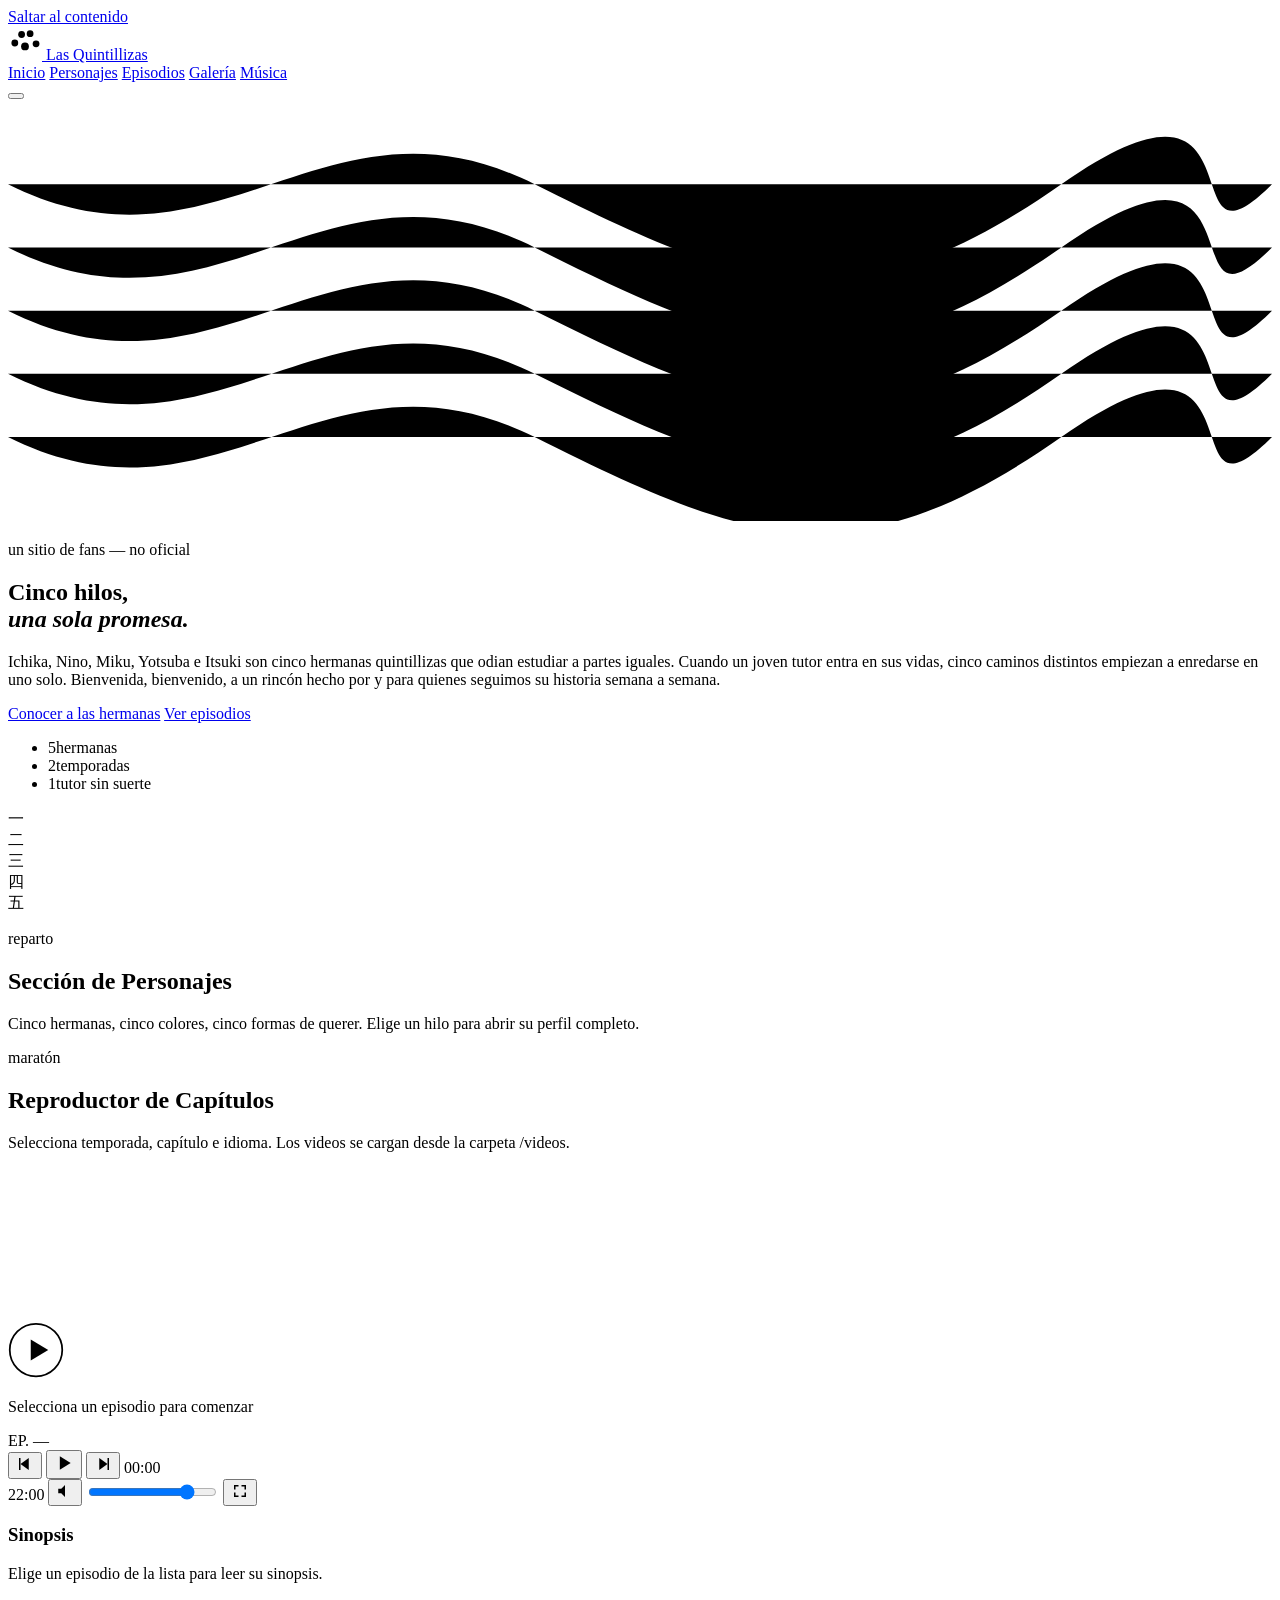
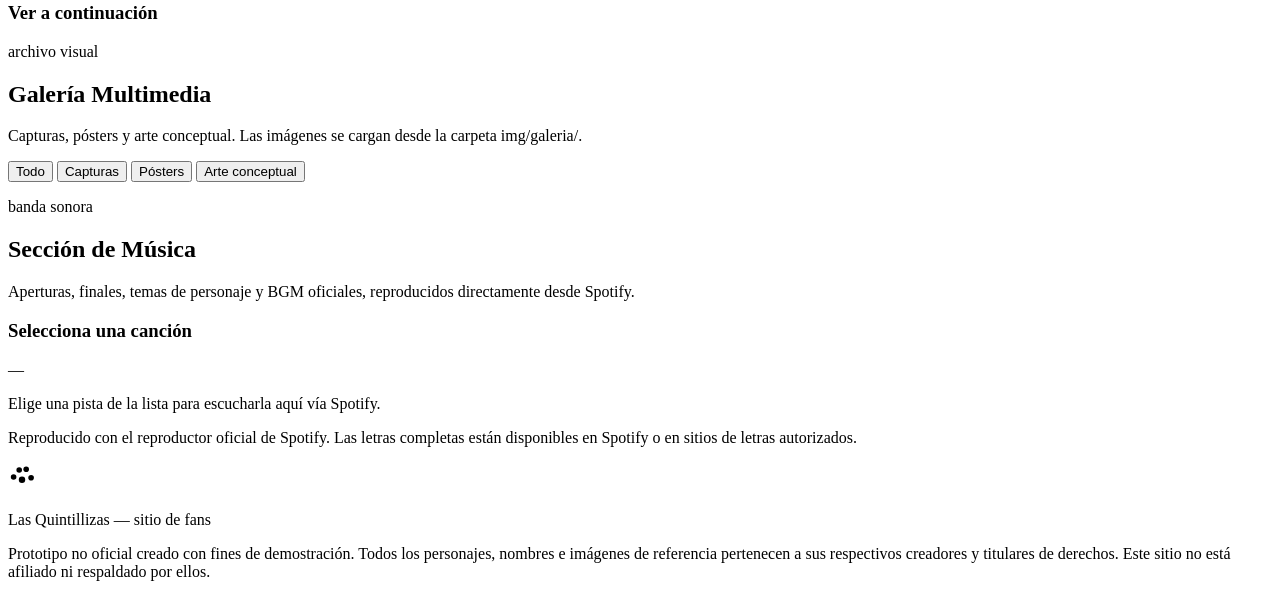
==== Index.html @ 4885de45 "hi" ====
<!DOCTYPE html>
<html lang="es">
<head>
<meta charset="UTF-8">
<meta name="viewport" content="width=device-width, initial-scale=1.0">
<title>Las Quintillizas — Sitio de Fans</title>
<meta name="description" content="Sitio no oficial de fans dedicado a Las Quintillizas: personajes, episodios, galería y música.">
<link rel="preconnect" href="https://fonts.googleapis.com">
<link rel="preconnect" href="https://fonts.gstatic.com" crossorigin>
<link href="https://fonts.googleapis.com/css2?family=Fraunces:ital,opsz,wght@0,9..144,400;0,9..144,600;0,9..144,700;1,9..144,500&family=Zen+Maru+Gothic:wght@400;500;700&family=JetBrains+Mono:wght@400;500&display=swap" rel="stylesheet">
<link rel="stylesheet" href="style.css">
</head>
<body>

<!-- ============ SKIP LINK (a11y) ============ -->
<a class="skip-link" href="#main">Saltar al contenido</a>

<!-- ============ HEADER / NAV ============ -->
<header class="site-header" id="siteHeader">
  <div class="header-inner">
    <a href="#home" class="brand">
      <span class="brand-mark" aria-hidden="true">
        <svg viewBox="0 0 40 40" width="34" height="34">
          <circle cx="8" cy="20" r="4" fill="var(--c-ichika)"/>
          <circle cx="16" cy="10" r="4" fill="var(--c-nino)"/>
          <circle cx="20" cy="24" r="4.6" fill="var(--c-miku)"/>
          <circle cx="26" cy="9" r="4" fill="var(--c-yotsuba)"/>
          <circle cx="33" cy="21" r="4" fill="var(--c-itsuki)"/>
        </svg>
      </span>
      <span class="brand-text">Las Quintillizas</span>
    </a>

    <nav class="main-nav" id="mainNav" aria-label="Navegación principal">
      <a href="#home" class="nav-link active-link">Inicio</a>
      <a href="#characters" class="nav-link">Personajes</a>
      <a href="#episodes" class="nav-link">Episodios</a>
      <a href="#gallery" class="nav-link">Galería</a>
      <a href="#music" class="nav-link">Música</a>
    </nav>

    <button class="menu-toggle" id="menuToggle" aria-expanded="false" aria-controls="mainNav" aria-label="Abrir menú">
      <span></span><span></span><span></span>
    </button>
  </div>
  <div class="thread-underline" aria-hidden="true"></div>
</header>

<main id="main">

<!-- ============ HERO / HOME ============ -->
<section id="home" class="hero">
  <div class="hero-braid" aria-hidden="true">
    <svg viewBox="0 0 1200 400" preserveAspectRatio="none" class="braid-svg">
      <path class="braid-strand strand-ichika" d="M0,80 C 200,180 300,-20 500,80 S 800,220 1000,80 S 1100,180 1200,80" />
      <path class="braid-strand strand-nino" d="M0,140 C 200,240 300,40 500,140 S 800,280 1000,140 S 1100,240 1200,140" />
      <path class="braid-strand strand-miku" d="M0,200 C 200,300 300,100 500,200 S 800,340 1000,200 S 1100,300 1200,200" />
      <path class="braid-strand strand-yotsuba" d="M0,260 C 200,360 300,160 500,260 S 800,400 1000,260 S 1100,360 1200,260" />
      <path class="braid-strand strand-itsuki" d="M0,320 C 200,420 300,220 500,320 S 800,460 1000,320 S 1100,420 1200,320" />
    </svg>
  </div>

  <div class="hero-content">
    <p class="eyebrow">un sitio de fans — no oficial</p>
    <h1 class="hero-title">Cinco hilos,<br><em>una sola promesa.</em></h1>
    <p class="hero-copy">
      Ichika, Nino, Miku, Yotsuba e Itsuki son cinco hermanas quintillizas que odian estudiar
      a partes iguales. Cuando un joven tutor entra en sus vidas, cinco caminos distintos
      empiezan a enredarse en uno solo. Bienvenida, bienvenido, a un rincón hecho por y para
      quienes seguimos su historia semana a semana.
    </p>
    <div class="hero-actions">
      <a href="#characters" class="btn btn-primary">Conocer a las hermanas</a>
      <a href="#episodes" class="btn btn-ghost">Ver episodios</a>
    </div>

    <ul class="hero-stats" aria-label="Datos rápidos de la serie">
      <li><span class="stat-num">5</span><span class="stat-label">hermanas</span></li>
      <li><span class="stat-num">2</span><span class="stat-label">temporadas</span></li>
      <li><span class="stat-num">1</span><span class="stat-label">tutor sin suerte</span></li>
    </ul>
  </div>

  <div class="hero-portraits" aria-hidden="true">
    <div class="portrait-orb orb-ichika" style="--i:0"><span>一</span></div>
    <div class="portrait-orb orb-nino" style="--i:1"><span>二</span></div>
    <div class="portrait-orb orb-miku" style="--i:2"><span>三</span></div>
    <div class="portrait-orb orb-yotsuba" style="--i:3"><span>四</span></div>
    <div class="portrait-orb orb-itsuki" style="--i:4"><span>五</span></div>
  </div>
</section>

<!-- ============ CHARACTERS ============ -->
<section id="characters" class="section characters-section">
  <div class="section-head">
    <p class="eyebrow">reparto</p>
    <h2>Sección de Personajes</h2>
    <p class="section-copy">Cinco hermanas, cinco colores, cinco formas de querer. Elige un hilo para abrir su perfil completo.</p>
  </div>

  <div class="char-tabs" id="charTabs" role="tablist" aria-label="Seleccionar personaje">
    <!-- populated by JS -->
  </div>

  <article class="char-panel" id="charPanel">
    <!-- populated by JS -->
  </article>
</section>

<!-- ============ EPISODE PLAYER ============ -->
<section id="episodes" class="section episodes-section">
  <div class="section-head">
    <p class="eyebrow">maratón</p>
    <h2>Reproductor de Capítulos</h2>
    <p class="section-copy">Selecciona temporada, capítulo e idioma. Los videos se cargan desde la carpeta /videos.</p>
  </div>

  <div class="player-layout">
    <aside class="episode-list-wrap">
      <div class="season-tabs" id="seasonTabs" role="tablist" aria-label="Seleccionar temporada"></div>
      <ol class="episode-list" id="episodeList" aria-label="Lista de episodios"></ol>
    </aside>

    <div class="player-main">
      <div class="player-toolbar">
        <div class="lang-toggle" id="langToggle" role="tablist" aria-label="Seleccionar idioma">
          <!-- populated by JS -->
        </div>
      </div>

      <div class="video-stage" id="videoStage">
        <video id="videoEl" class="video-el is-hidden" preload="metadata" playsinline></video>
        <div class="video-placeholder" id="videoPlaceholder">
          <svg viewBox="0 0 64 64" width="56" height="56" aria-hidden="true">
            <circle cx="32" cy="32" r="30" fill="none" stroke="currentColor" stroke-width="2"/>
            <polygon points="26,20 26,44 46,32" fill="currentColor"/>
          </svg>
          <p id="nowPlayingTitle">Selecciona un episodio para comenzar</p>
        </div>
        <div class="video-badge" id="videoBadge">EP. —</div>
      </div>

      <div class="player-controls" aria-label="Controles de reproducción">
        <button class="ctrl-btn" id="prevEpBtn" aria-label="Capítulo anterior">
          <svg viewBox="0 0 24 24" width="18" height="18"><polygon points="17,4 6,12 17,20" fill="currentColor"/><rect x="4" y="4" width="2" height="16" fill="currentColor"/></svg>
        </button>

        <button class="ctrl-btn" id="playBtn" aria-label="Reproducir">
          <svg id="playIcon" viewBox="0 0 24 24" width="20" height="20"><polygon points="7,4 20,12 7,20" fill="currentColor"/></svg>
          <svg id="pauseIcon" viewBox="0 0 24 24" width="20" height="20" style="display:none"><rect x="6" y="4" width="4" height="16" fill="currentColor"/><rect x="14" y="4" width="4" height="16" fill="currentColor"/></svg>
        </button>

        <button class="ctrl-btn" id="nextEpBtn" aria-label="Capítulo siguiente">
          <svg viewBox="0 0 24 24" width="18" height="18"><polygon points="7,4 18,12 7,20" fill="currentColor"/><rect x="18" y="4" width="2" height="16" fill="currentColor"/></svg>
        </button>

        <span class="time-label" id="timeCurrent">00:00</span>
        <div class="progress-track" id="progressTrack" role="slider" aria-label="Progreso del episodio" aria-valuemin="0" aria-valuemax="100" aria-valuenow="0" tabindex="0">
          <div class="progress-fill" id="progressFill"></div>
          <div class="progress-thumb" id="progressThumb"></div>
        </div>
        <span class="time-label" id="timeTotal">22:00</span>

        <button class="ctrl-btn" id="muteBtn" aria-label="Silenciar">
          <svg viewBox="0 0 24 24" width="18" height="18"><path fill="currentColor" d="M3 9v6h4l5 5V4L7 9H3z"/></svg>
        </button>
        <input type="range" id="volumeSlider" class="volume-slider" min="0" max="100" value="80" aria-label="Volumen">

        <button class="ctrl-btn" id="fullscreenBtn" aria-label="Pantalla completa">
          <svg viewBox="0 0 24 24" width="18" height="18"><path fill="currentColor" d="M4 4h6v2H6v4H4V4zm10 0h6v6h-2V6h-4V4zM4 14h2v4h4v2H4v-6zm16 0h-2v4h-4v2h6v-6z"/></svg>
        </button>
      </div>

      <div class="synopsis-box" id="synopsisBox">
        <h3>Sinopsis</h3>
        <p id="synopsisText">Elige un episodio de la lista para leer su sinopsis.</p>
      </div>

      <div class="watch-next" id="watchNext">
        <h3>Ver a continuación</h3>
        <div class="watch-next-card" id="watchNextCard"></div>
      </div>
    </div>
  </div>
</section>

<!-- ============ MEDIA GALLERY ============ -->
<section id="gallery" class="section gallery-section">
  <div class="section-head">
    <p class="eyebrow">archivo visual</p>
    <h2>Galería Multimedia</h2>
    <p class="section-copy">Capturas, pósters y arte conceptual. Las imágenes se cargan desde la carpeta img/galeria/.</p>
  </div>

  <div class="gallery-filters" id="galleryFilters" role="tablist" aria-label="Filtrar galería">
    <button class="filter-chip active-chip" data-filter="all">Todo</button>
    <button class="filter-chip" data-filter="screenshot">Capturas</button>
    <button class="filter-chip" data-filter="poster">Pósters</button>
    <button class="filter-chip" data-filter="concept">Arte conceptual</button>
  </div>

  <div class="gallery-grid" id="galleryGrid"></div>
</section>

<!-- ============ MUSIC ============ -->
<section id="music" class="section music-section">
  <div class="section-head">
    <p class="eyebrow">banda sonora</p>
    <h2>Sección de Música</h2>
    <p class="section-copy">Aperturas, finales, temas de personaje y BGM oficiales, reproducidos directamente desde Spotify.</p>
  </div>

  <div class="music-layout">
    <ul class="track-list" id="trackList" aria-label="Lista de canciones"></ul>

    <div class="music-player" id="musicPlayer">
      <h3 id="musicTrackTitle">Selecciona una canción</h3>
      <p id="musicTrackMeta" class="music-meta">—</p>

      <div class="spotify-embed-wrap" id="spotifyEmbedWrap">
        <p class="spotify-placeholder" id="spotifyPlaceholder">Elige una pista de la lista para escucharla aquí vía Spotify.</p>
      </div>

      <p class="music-credit">Reproducido con el reproductor oficial de Spotify. Las letras completas están disponibles en Spotify o en sitios de letras autorizados.</p>
    </div>
  </div>
</section>

</main>

<!-- ============ LIGHTBOX (gallery) ============ -->
<div class="lightbox" id="lightbox" role="dialog" aria-modal="true" aria-label="Vista ampliada" hidden>
  <button class="lightbox-close" id="lightboxClose" aria-label="Cerrar">&times;</button>
  <div class="lightbox-content" id="lightboxContent"></div>
</div>

<!-- ============ FOOTER ============ -->
<footer class="site-footer">
  <div class="footer-inner">
    <div class="footer-brand">
      <span class="brand-mark" aria-hidden="true">
        <svg viewBox="0 0 40 40" width="28" height="28">
          <circle cx="8" cy="20" r="4" fill="var(--c-ichika)"/>
          <circle cx="16" cy="10" r="4" fill="var(--c-nino)"/>
          <circle cx="20" cy="24" r="4.6" fill="var(--c-miku)"/>
          <circle cx="26" cy="9" r="4" fill="var(--c-yotsuba)"/>
          <circle cx="33" cy="21" r="4" fill="var(--c-itsuki)"/>
        </svg>
      </span>
      <p>Las Quintillizas — sitio de fans</p>
    </div>
    <p class="footer-disclaimer">
      Prototipo no oficial creado con fines de demostración. Todos los personajes, nombres e
      imágenes de referencia pertenecen a sus respectivos creadores y titulares de derechos.
      Este sitio no está afiliado ni respaldado por ellos.
    </p>
  </div>
</footer>

<script src="script.js"></script>
</body>
</html>
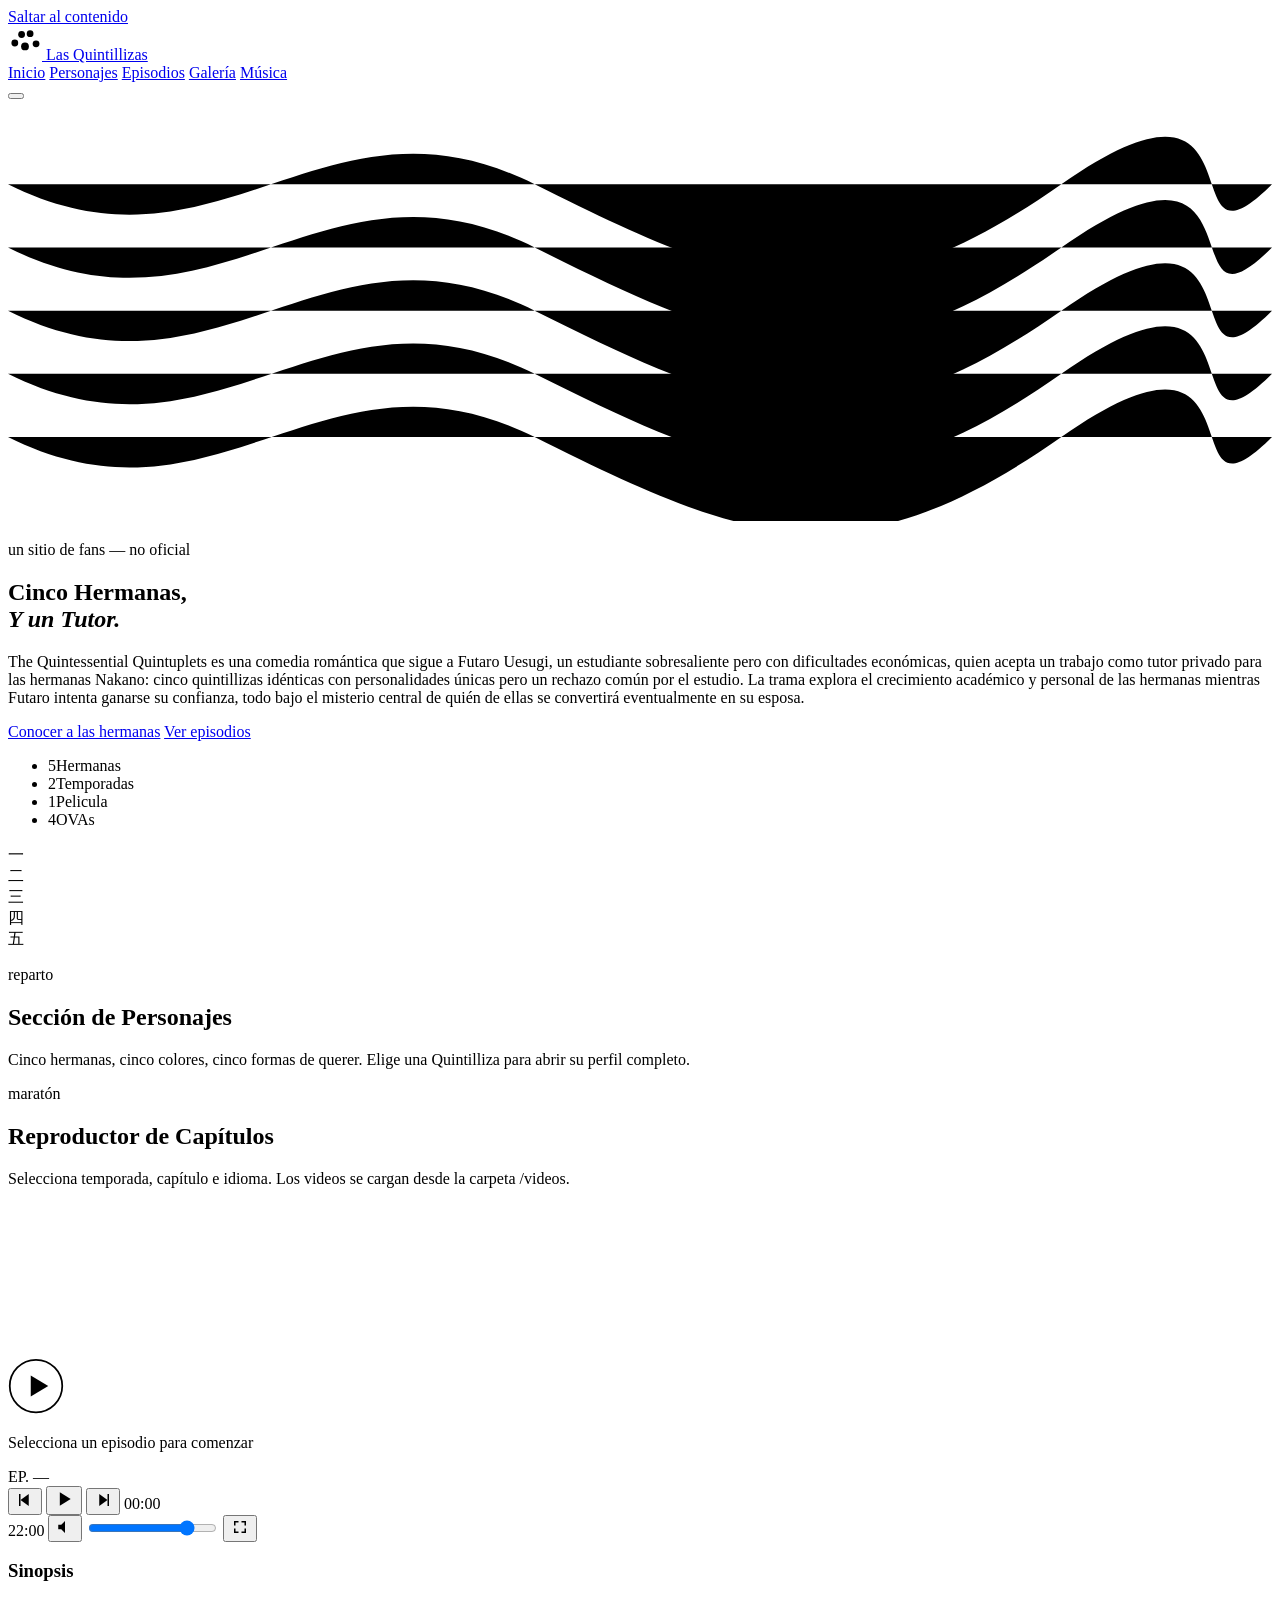
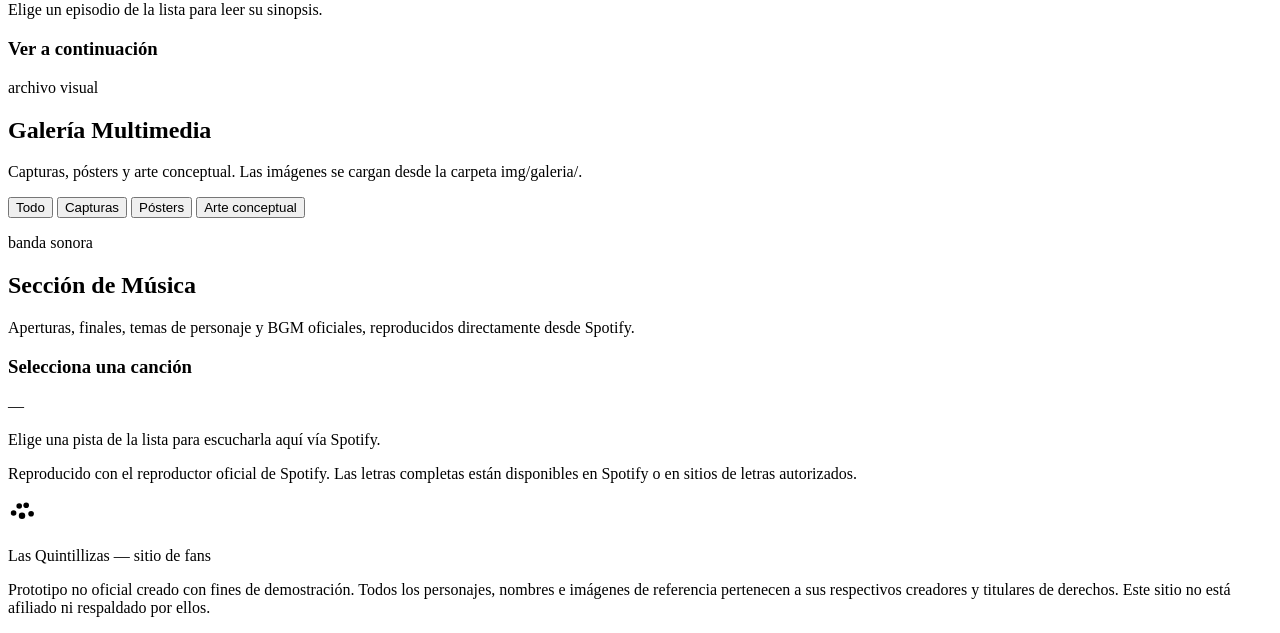
==== commit 4d9331c5: "update" ====
--- a/Index.html
+++ b/Index.html
@@ -62,12 +62,9 @@
 
   <div class="hero-content">
     <p class="eyebrow">un sitio de fans — no oficial</p>
-    <h1 class="hero-title">Cinco hilos,<br><em>una sola promesa.</em></h1>
+    <h1 class="hero-title">Cinco Hermanas,<br><em>Y un Tutor.</em></h1>
     <p class="hero-copy">
-      Ichika, Nino, Miku, Yotsuba e Itsuki son cinco hermanas quintillizas que odian estudiar
-      a partes iguales. Cuando un joven tutor entra en sus vidas, cinco caminos distintos
-      empiezan a enredarse en uno solo. Bienvenida, bienvenido, a un rincón hecho por y para
-      quienes seguimos su historia semana a semana.
+      The Quintessential Quintuplets es una comedia romántica que sigue a Futaro Uesugi, un estudiante sobresaliente pero con dificultades económicas, quien acepta un trabajo como tutor privado para las hermanas Nakano: cinco quintillizas idénticas con personalidades únicas pero un rechazo común por el estudio. La trama explora el crecimiento académico y personal de las hermanas mientras Futaro intenta ganarse su confianza, todo bajo el misterio central de quién de ellas se convertirá eventualmente en su esposa.
     </p>
     <div class="hero-actions">
       <a href="#characters" class="btn btn-primary">Conocer a las hermanas</a>
@@ -75,9 +72,10 @@
     </div>
 
     <ul class="hero-stats" aria-label="Datos rápidos de la serie">
-      <li><span class="stat-num">5</span><span class="stat-label">hermanas</span></li>
-      <li><span class="stat-num">2</span><span class="stat-label">temporadas</span></li>
-      <li><span class="stat-num">1</span><span class="stat-label">tutor sin suerte</span></li>
+      <li><span class="stat-num">5</span><span class="stat-label">Hermanas</span></li>
+      <li><span class="stat-num">2</span><span class="stat-label">Temporadas</span></li>
+      <li><span class="stat-num">1</span><span class="stat-label">Pelicula</span></li>
+      <li><span class="stat-num">4</span><span class="stat-label">OVAs</span></li>
     </ul>
   </div>
 
@@ -95,7 +93,7 @@
   <div class="section-head">
     <p class="eyebrow">reparto</p>
     <h2>Sección de Personajes</h2>
-    <p class="section-copy">Cinco hermanas, cinco colores, cinco formas de querer. Elige un hilo para abrir su perfil completo.</p>
+    <p class="section-copy">Cinco hermanas, cinco colores, cinco formas de querer. Elige una Quintilliza para abrir su perfil completo.</p>
   </div>
 
   <div class="char-tabs" id="charTabs" role="tablist" aria-label="Seleccionar personaje">
@@ -231,7 +229,13 @@
 <!-- ============ LIGHTBOX (gallery) ============ -->
 <div class="lightbox" id="lightbox" role="dialog" aria-modal="true" aria-label="Vista ampliada" hidden>
   <button class="lightbox-close" id="lightboxClose" aria-label="Cerrar">&times;</button>
+  <button class="lightbox-nav lightbox-prev is-hidden" id="lightboxPrev" aria-label="Imagen anterior">
+    <svg viewBox="0 0 24 24" width="20" height="20"><polygon points="16,4 6,12 16,20" fill="currentColor"/></svg>
+  </button>
   <div class="lightbox-content" id="lightboxContent"></div>
+  <button class="lightbox-nav lightbox-next is-hidden" id="lightboxNext" aria-label="Imagen siguiente">
+    <svg viewBox="0 0 24 24" width="20" height="20"><polygon points="8,4 18,12 8,20" fill="currentColor"/></svg>
+  </button>
 </div>
 
 <!-- ============ FOOTER ============ -->
